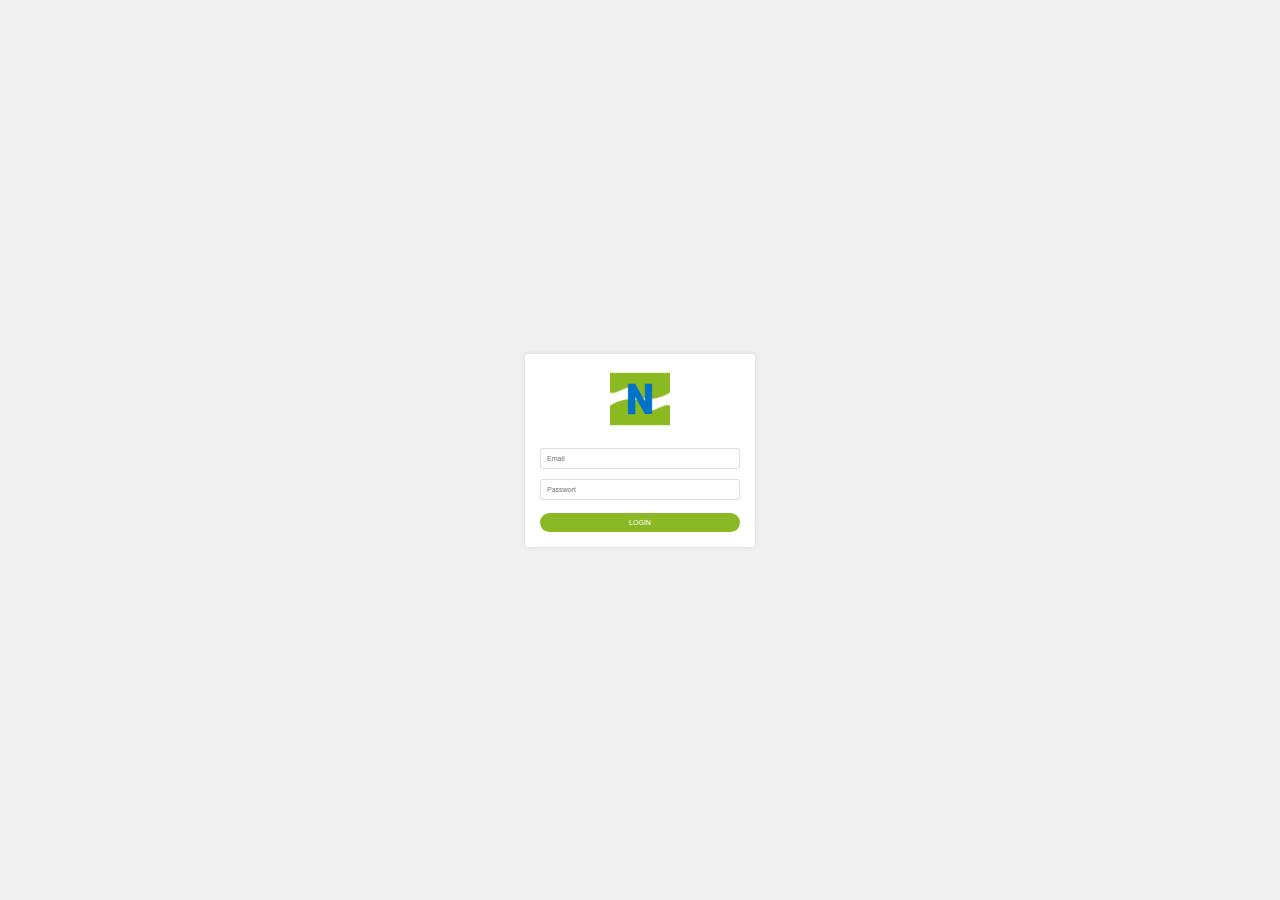
==== index.html @ a20f568d "Update index.html" ====
<!DOCTYPE html>
<html lang="de">

<head>
    <meta charset="UTF-8">
    <meta name="viewport" content="width=device-width, initial-scale=1.0">
    <title>N Login</title>
    <script>

        function login() {
            // Im index.html
            localStorage.setItem('email', document.getElementById('email_id').value);
            localStorage.setItem('password', document.getElementById('password_id').value);
             window.location.href = 'frontend.html';
        }

    </script>
    <style>
        body {
            font-family: Arial, sans-serif;
            display: flex;
            justify-content: center;
            align-items: center;
            height: 100vh;
            margin: 0;
            background-color: #f0f0f0;
        }

        .login-container {
            background-color: white;
            padding: 15px;
            border-radius: 4px;
            box-shadow: 0 0 5px rgba(0, 0, 0, 0.1);
            text-align: center;
            width: 80%;
            max-width: 200px;
        }

        .profile-image {
            width: 30%;
            max-width: 80px;
            height: auto;
            border-radius: 0;
            margin-bottom: 10px;
        }

        input {
            width: 100%;
            padding: 6px;
            margin: 5px 0;
            border: 1px solid #ddd;
            border-radius: 3px;
            box-sizing: border-box;
            font-size: 7px;
        }

        button {
            width: 100%;
            padding: 6px;
            background-color: rgb(138, 185, 37);
            color: white;
            border: none;
            border-radius: 15px;
            cursor: pointer;
            font-size: 7px;
            margin-top: 8px;
            transition: background-color 0.3s ease;
        }

        button:hover {
            background-color: rgb(0, 114, 198);
        }

        @media (max-width: 480px) {
            .login-container {
                width: 90%;
                padding: 10px;
            }

            .profile-image {
                width: 30%;
            }

            input {
                font-size: 5px;
                padding: 8px;
            } 

            button {
                font-size: 7px;
                padding: 8px;
            }
        }
    </style>
</head>

<body>
    <div class="login-container">
        <img src="bilder\n_pic.png" alt="Logo" class="profile-image">
        <form>
            <input id="email_id" type="email" placeholder="Email" required>
            <input id ="password_id" type="password" placeholder="Passwort" required>
            <button onclick="login()" type="button">LOGIN</button>
        </form>
    </div>
</body>

</html>
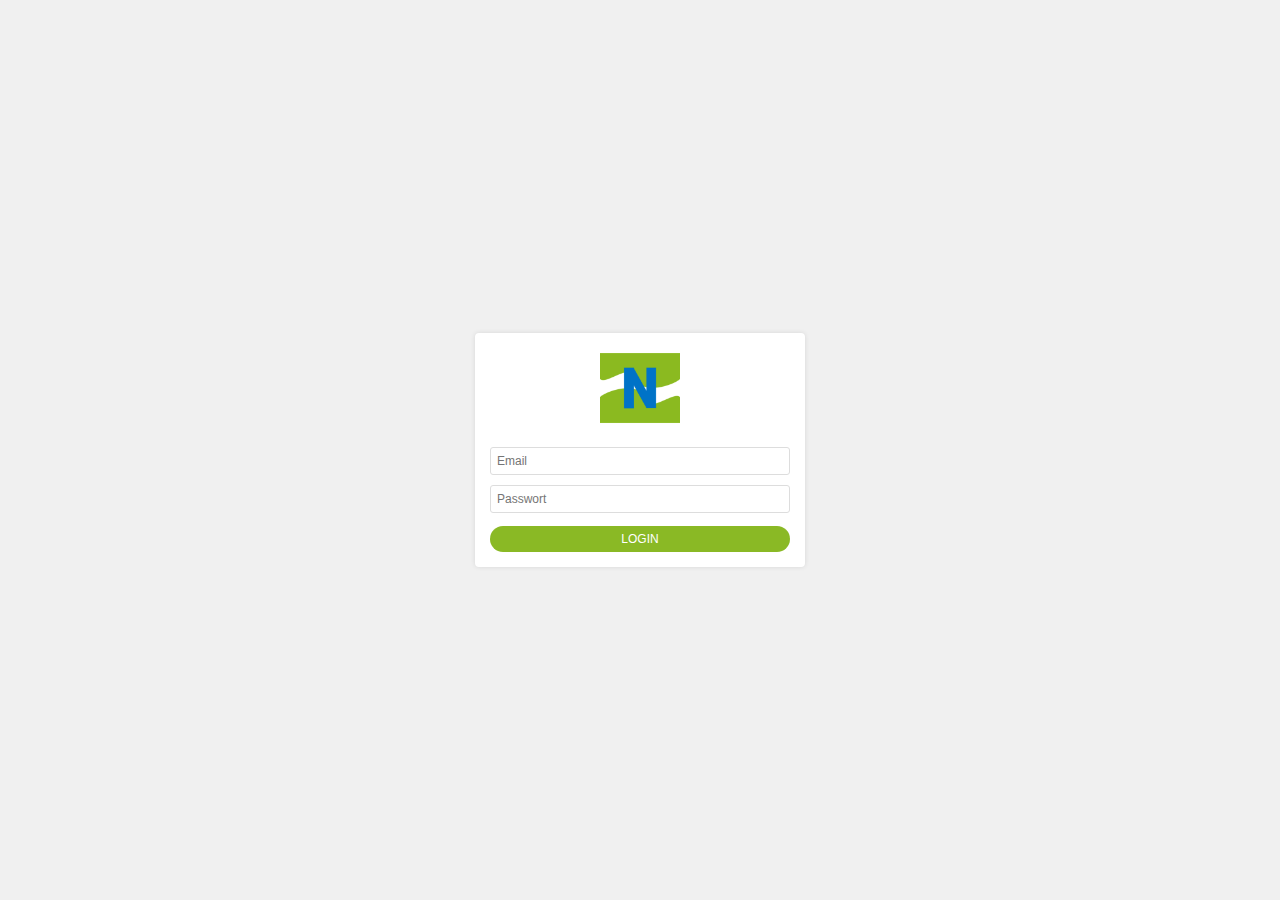
==== commit 48cc7856: "Update index.html" ====
--- a/index.html
+++ b/index.html
@@ -32,8 +32,8 @@
             border-radius: 4px;
             box-shadow: 0 0 5px rgba(0, 0, 0, 0.1);
             text-align: center;
-            width: 80%;
-            max-width: 200px;
+            width: 100%;
+            max-width: 300px;
         }
 
         .profile-image {
@@ -51,7 +51,7 @@
             border: 1px solid #ddd;
             border-radius: 3px;
             box-sizing: border-box;
-            font-size: 7px;
+            font-size: 12px;
         }
 
         button {
@@ -62,7 +62,7 @@
             border: none;
             border-radius: 15px;
             cursor: pointer;
-            font-size: 7px;
+            font-size: 12px;
             margin-top: 8px;
             transition: background-color 0.3s ease;
         }
@@ -87,7 +87,7 @@
             } 
 
             button {
-                font-size: 7px;
+                font-size: 12px;
                 padding: 8px;
             }
         }
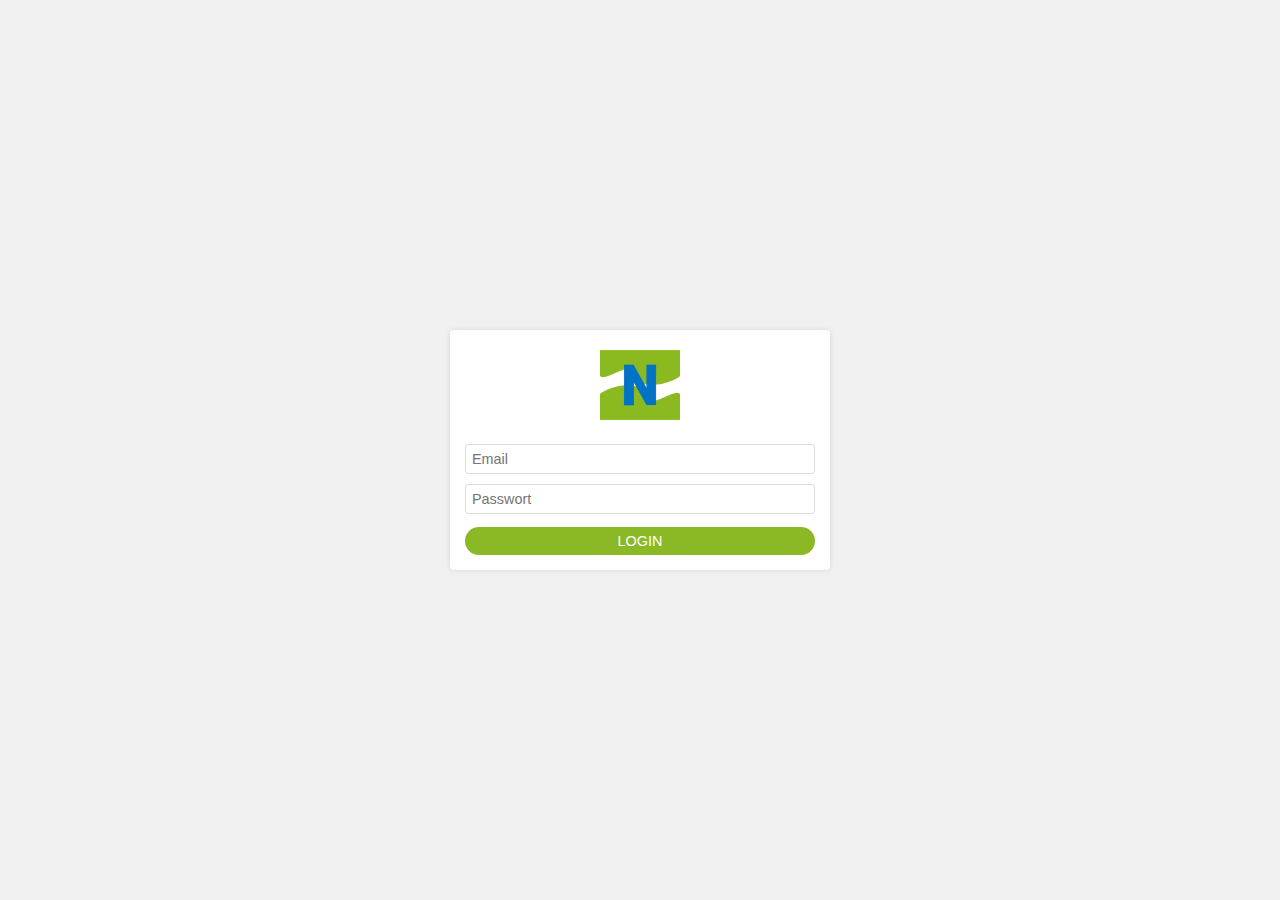
==== commit bb1bfcf9: "Update index.html" ====
--- a/index.html
+++ b/index.html
@@ -32,8 +32,8 @@
             border-radius: 4px;
             box-shadow: 0 0 5px rgba(0, 0, 0, 0.1);
             text-align: center;
-            width: 100%;
-            max-width: 300px;
+            max-width: 350px;
+            min-width: 150px;
         }
 
         .profile-image {
@@ -51,7 +51,7 @@
             border: 1px solid #ddd;
             border-radius: 3px;
             box-sizing: border-box;
-            font-size: 12px;
+            font-size: 90%;
         }
 
         button {
@@ -62,7 +62,7 @@
             border: none;
             border-radius: 15px;
             cursor: pointer;
-            font-size: 12px;
+            font-size: 90%;
             margin-top: 8px;
             transition: background-color 0.3s ease;
         }
@@ -82,12 +82,12 @@
             }
 
             input {
-                font-size: 5px;
+                font-size: 90%;
                 padding: 8px;
             } 
 
             button {
-                font-size: 12px;
+                font-size: 90%;
                 padding: 8px;
             }
         }
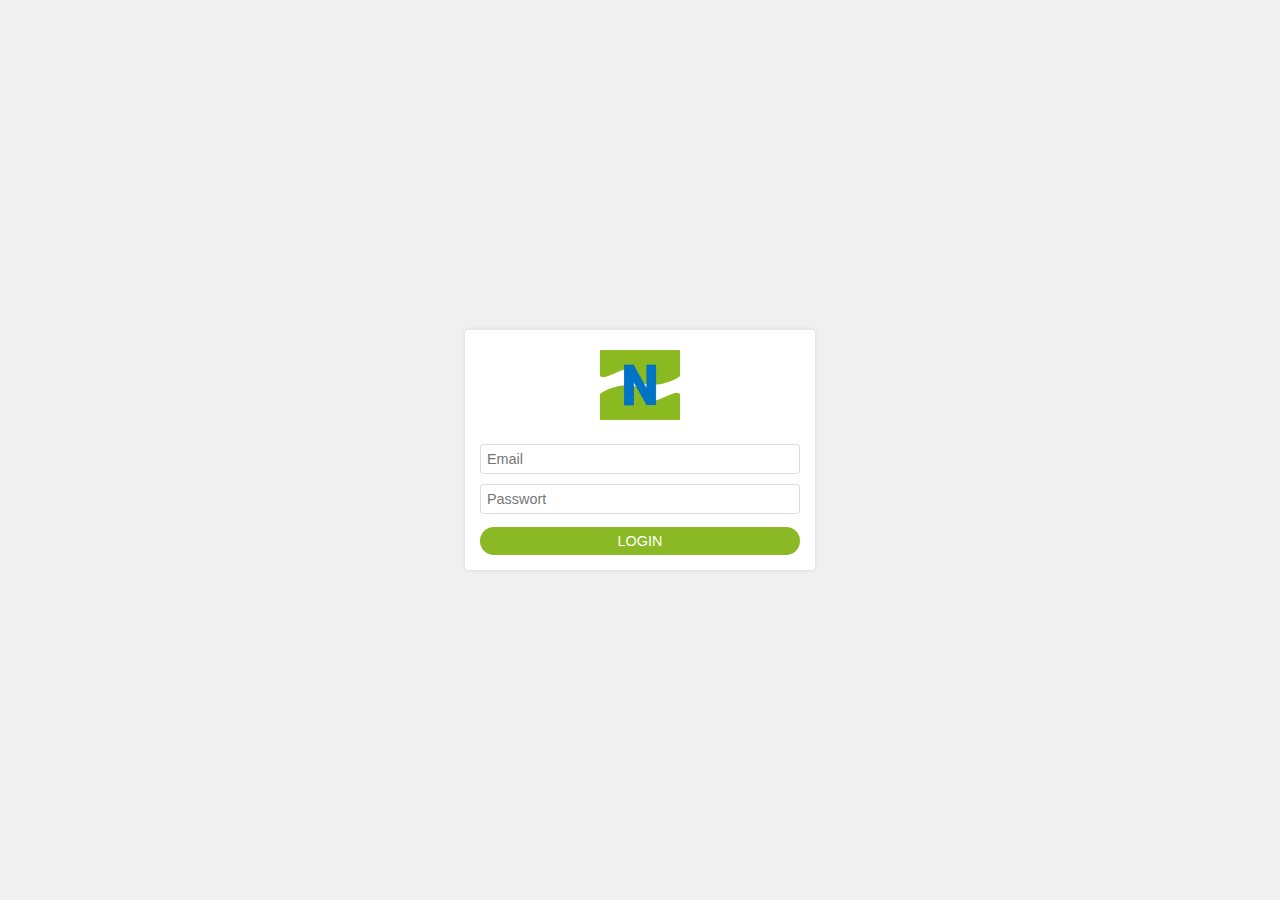
==== commit b9e719f4: "Update index.html" ====
--- a/index.html
+++ b/index.html
@@ -32,7 +32,7 @@
             border-radius: 4px;
             box-shadow: 0 0 5px rgba(0, 0, 0, 0.1);
             text-align: center;
-            max-width: 350px;
+            max-width: 320px;
             min-width: 150px;
         }
 
@@ -99,7 +99,7 @@
         <img src="bilder\n_pic.png" alt="Logo" class="profile-image">
         <form>
             <input id="email_id" type="email" placeholder="Email" required>
-            <input id ="password_id" type="password" placeholder="Passwort" required>
+            <input id ="password_id" type="password" placeholder="Passwort" required onkeydown="if(event.key === 'Enter') login()" >
             <button onclick="login()" type="button">LOGIN</button>
         </form>
     </div>
